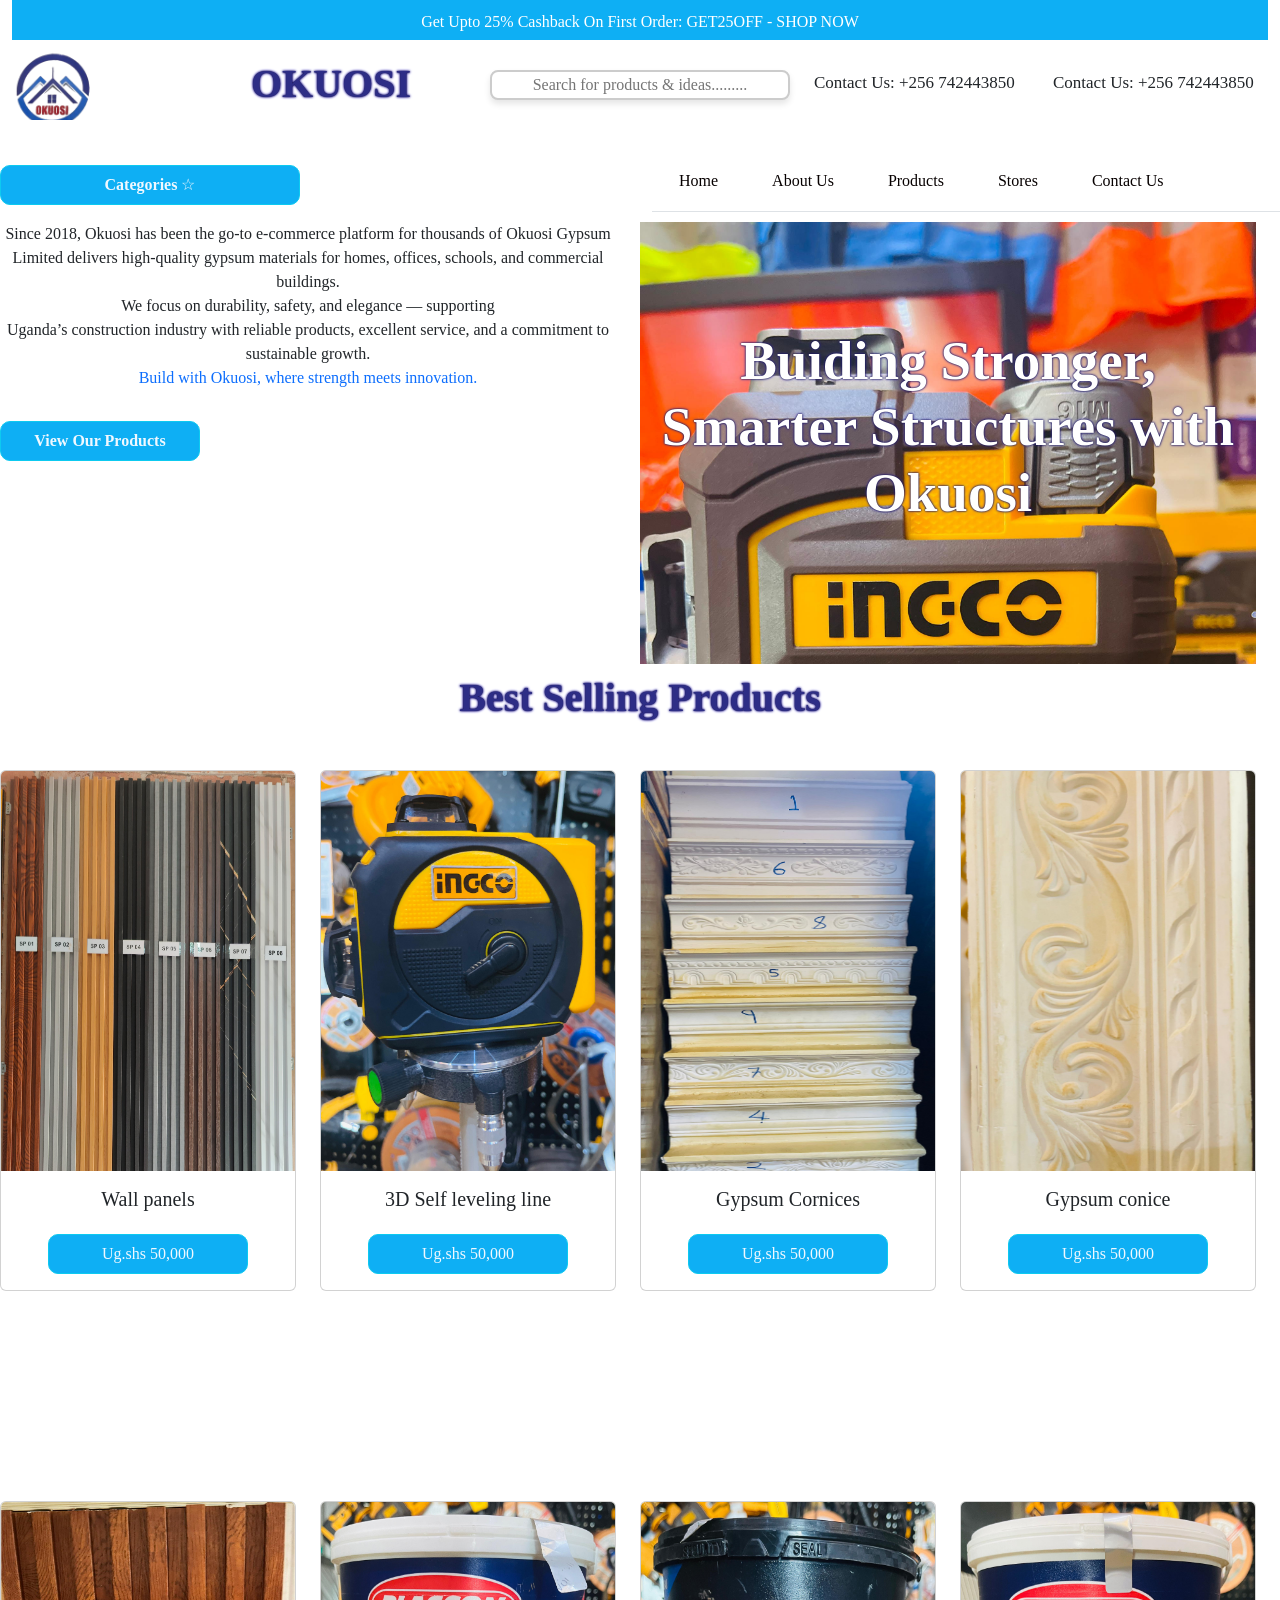
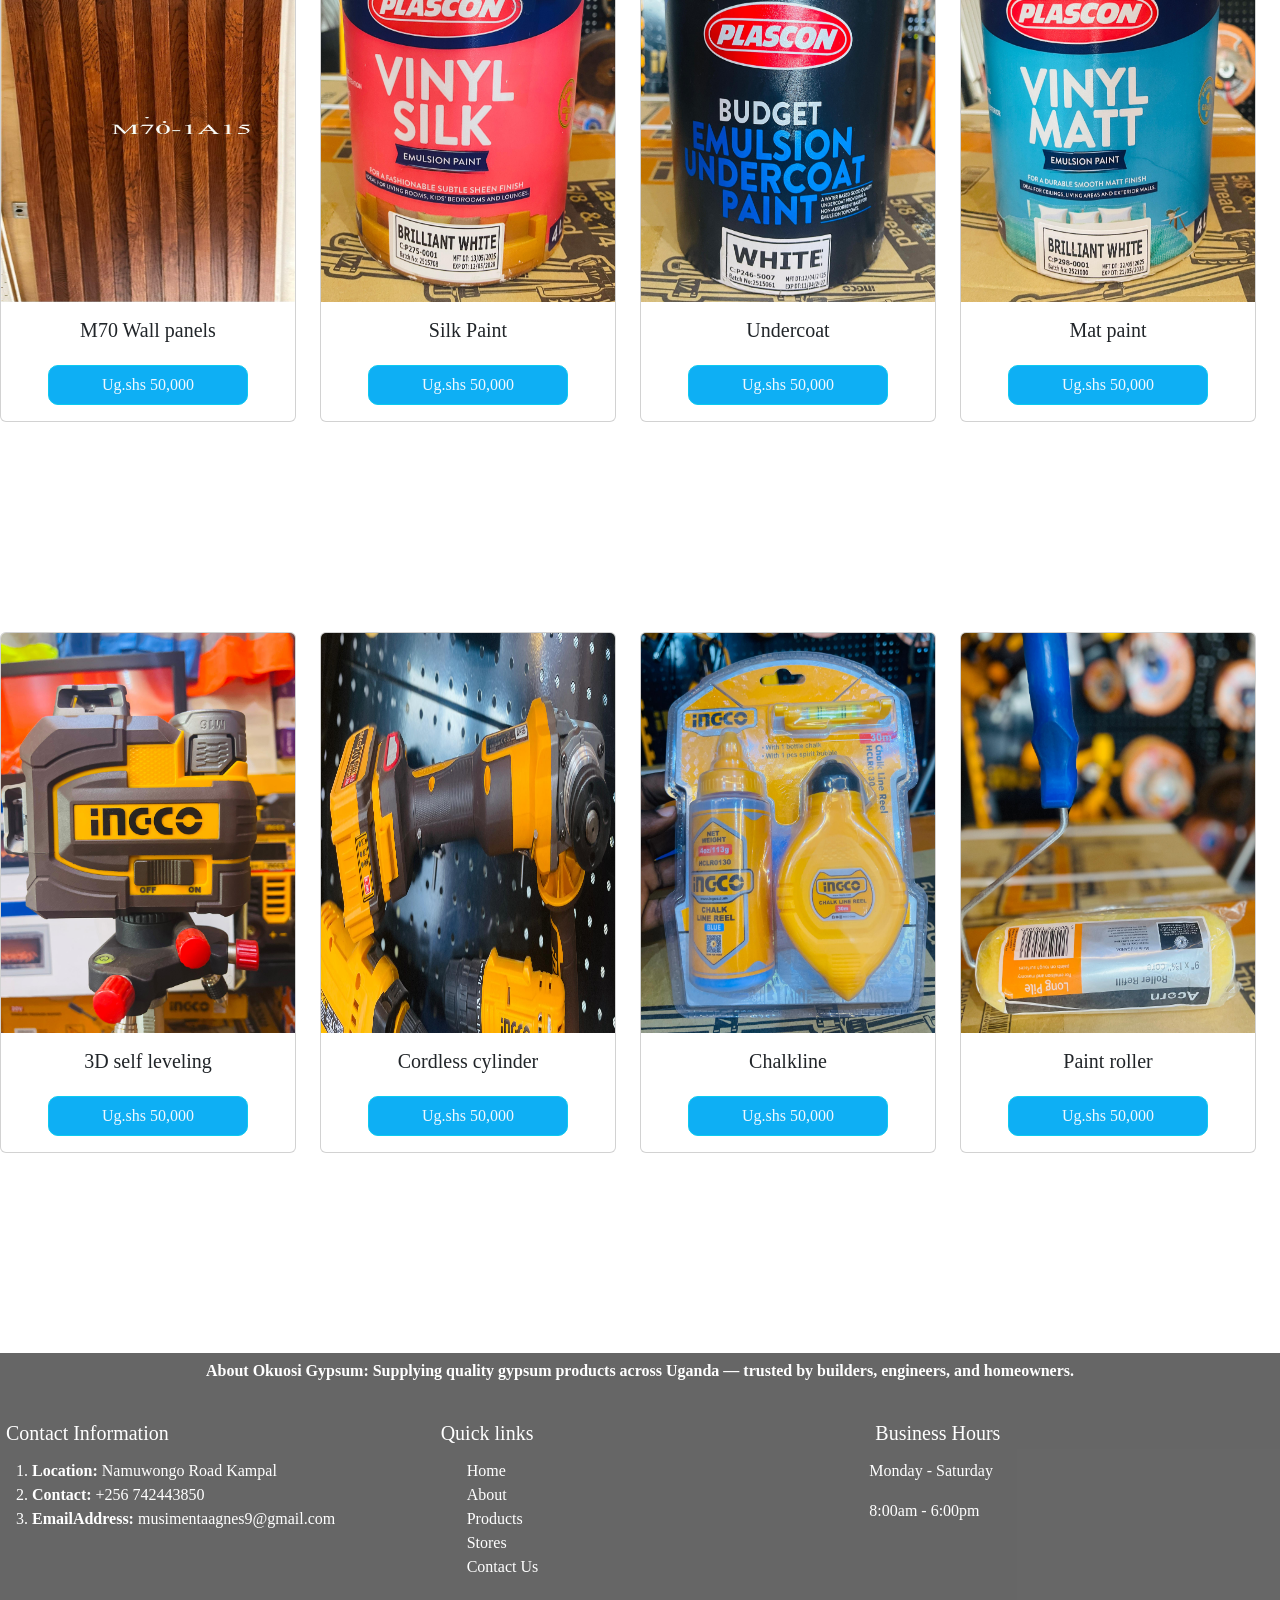
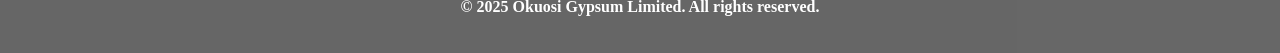
==== index.html @ 9959d903 "first commit" ====
<!DOCTYPE html>
<html lang="en">
<head>
    <meta charset="UTF-8">
    <meta name="viewport" content="width=device-width, initial-scale=1.0">
    <title>Okuosi Hardware and Interior Designs</title>
    <link href="https://cdn.jsdelivr.net/npm/bootstrap@5.3.3/dist/css/bootstrap.min.css" rel="stylesheet">
    <script src="https://cdn.jsdelivr.net/npm/bootstrap@5.3.3/dist/js/bootstrap.bundle.min.js"></script>
    <link rel="stylesheet" href="https://cdnjs.cloudflare.com/ajax/libs/font-awesome/6.0.0-beta3/css/all.min.css">
    <link rel="stylesheet" href="./styles/index.css">
</head>
<body>
    <div class="container-fluid">

             <header class="first-header">
            <p style="color: white; text-align: center; padding-top: 10px;">Get Upto 25% Cashback On First Order: GET25OFF - SHOP NOW</p>
        </header>
        
        <div class="row">
            <div class="col">
                <img src="./images/Okuosi logo.png" style="width: 90px; height: 90px; clip-path: circle(50% at 50% 50%); 
                 object-fit: cover ; padding-bottom: 20px;" alt="Logo"> 
            </div>

            <div class="col">
                <h1 class="display-1">OKUOSI</h1>
            </div>

            <div class="col">
                <input class="Search" type="text" placeholder="Search for products & ideas........." >
            </div>

            <div class="col">
                <p style="font-size: 17px; padding-top: 20px;">Contact Us: +256 742443850</p>
            </div>

            <div class="col">
                <p style="font-size: 17px; padding-top: 20px; ">Contact Us: +256 742443850</p>
            </div>

        </div>
        </div>
        
        <div class="row" style="position: static;">
            <div class="col">
                <li class="btn btn-info" > <a href=""></a> <b>Categories </b><span>&star;</span> </li>
            </div>

            <div class="col">
                  <nav class="tabs">
                        <ul class="nav nav-tabs">
                            <li class="nav-item">
                                <a href="./index.html" class="nav-link">Home</a>
                            </li>
                            <li class="nav-item">
                                <a href="./pages/About.html" class="nav-link"> About Us</a>
                            </li>
                            <li class="nav-item">
                                <a href="./pages/products.html" class="nav-link"> Products</a>
                            </li>
                            <li class="nav-item">
                                <a href="./pages/our_stores.html" class="nav-link">Stores</a>
                            </li>
                            <li class="nav-item">
                                <a href="./pages/contact_us.html" class="nav-link">Contact Us</a>
                            </li>

                        </ul>
            </div>

            <div class="row">
                <div class="col">
                    <p class="words">
                    Since 2018, Okuosi has been the go-to e-commerce platform for thousands of
                    Okuosi Gypsum Limited delivers high-quality 
                    gypsum materials for homes, offices, schools, and commercial  buildings. <br>
                    We focus on durability, safety, and elegance —  
                    supporting <br>
                    Uganda’s construction industry with reliable products, excellent service, 
                    and a commitment to sustainable growth.  <br>
                    <span class="text-primary"> Build with Okuosi, where strength meets innovation.</span>
                   
                    </p>

                    <div>
                        <a class="btn btn-info" style="width: 200px;" href="./pages/products.html"> <b>View Our Products</b></a>
                    </div>
                </div>

                <div class="col">
                    <div class="section"> <br><br><br><br>
                        <h1 class="display-2">Buiding Stronger, Smarter Structures with Okuosi</h1> <br><br><br><br><br>
                    </div>
                    <!-- <img src="./images/3d Self leveling line laser.jpeg"   class="img-thumbnail" width="100%"  alt=""  > -->
                </div>
            </div>

            <br><br><br><br><br>
<!--Next phase-->
            <div>
                <h1 class="display-1 " style="text-align: center;">Best Selling Products</h1>
            </div>

<br><br><br><br>
<!--First line-->
    

            <div class="row">
                <div class="col">
                    <div class="card" style="width: 100%;">
                        <img src="./images/Pannels.jpeg" style="height: 400px;" class="card-img-top img-fluid" alt="">
                        <div class="card-body" style="text-align: center;">
                            <h5>Wall panels</h5>
                            <a class="btn btn-info" style="width: 200px;" href="">Ug.shs 50,000</a>

                        </div>

                    </div>
                </div>

                <div class="col">
                    <div class="card" style="width: 100%;">
                        <img src="./images/3D self leveling line.jpeg" style="height: 400px;" class="card-img-top img-fluid" alt="">
                        <div class="card-body" style="text-align: center;" >
                            <h5>3D Self leveling line</h5>
                            <a class="btn btn-info" style="width: 200px;" href="">Ug.shs 50,000</a>

                        </div>

                    </div>
                </div>

                <div class="col">
                    <div class="card" style="width: 100%;">
                        <img src="./images/Cornice.jpeg"  style="height: 400px;" class="card-img-top img-fluid" alt="">
                        <div class="card-body" style="text-align: center;" >
                            <h5>Gypsum Cornices</h5>
                            <a class="btn btn-info" style="width: 200px;" href="">Ug.shs 50,000</a>

                        </div>

                    </div>
                </div>

                <div class="col">
                    <div class="card" style="width: 100%;">
                        <img src="./images/Gypsum cornices.jpeg"  style="height: 400px;" class="card-img-top img-fluid" alt="">
                        <div class="card-body" style="text-align: center;" >
                            <h5>Gypsum conice</h5>
                            <a class="btn btn-info" style="width: 200px;" href="">Ug.shs 50,000</a>

                        </div>

                    </div>
                </div>

            </div>

<!--The dive to create some space-->
            <div style="width: 100%; height: 200px;" >

            </div>
<!--Second line-->
             


            
            <div class="row">
                <div class="col">
                    <div class="card" style="width: 100%;">
                        <img src="./images/M70 wall pannel.jpeg" style="height: 400px;" class="card-img-top img-fluid" alt="">
                        <div class="card-body" style="text-align: center;" >
                            <h5> M70 Wall panels</h5>
                            <a class="btn btn-info" style="width: 200px;" href="">Ug.shs 50,000</a>

                        </div>

                    </div>
                </div>

                <div class="col">
                    <div class="card" style="width: 100%;">
                        <img src="./images/Silk paint.jpeg" style="height: 400px;" class="card-img-top img-fluid" alt="">
                        <div class="card-body" style="text-align: center;" >
                            <h5>Silk Paint</h5>
                            <a class="btn btn-info" style="width: 200px;" href="">Ug.shs 50,000</a>

                        </div>

                    </div>
                </div>

                <div class="col">
                    <div class="card" style="width: 100%;">
                        <img src="./images/Undercoat paint.jpeg" style="height: 400px;" class="card-img-top img-fluid" alt="">
                        <div class="card-body" style="text-align: center;" >
                            <h5>Undercoat</h5>
                            <a class="btn btn-info" style="width: 200px;" href="">Ug.shs 50,000</a>

                        </div>

                    </div>
                </div>

                <div class="col">
                    <div class="card" style="width: 100%;">
                        <img src="./images/Mat paint.jpeg" style="height: 400px;" class="card-img-top img-fluid" alt="">
                        <div class="card-body" style="text-align: center;" >
                            <h5>Mat paint</h5>
                            <a class="btn btn-info" style="width: 200px;" href="">Ug.shs 50,000</a>

                        </div>

                    </div>
                </div>

            </div>

<!--The dive to create some space-->
            <div style="width: 100%; height: 200px;" >

            </div>


<!--Third line-->

 <div class="row">
                <div class="col">
                    <div class="card" style="width: 100%;">
                        <img src="./images/3d Self leveling line laser.jpeg" style="height: 400px;" class="card-img-top img-fluid" alt="">
                        <div class="card-body" style="text-align: center;" >
                            <h5> 3D self leveling</h5>
                            <a class="btn btn-info" style="width: 200px;" href="">Ug.shs 50,000</a>

                        </div>

                    </div>
                </div>

                <div class="col">
                    <div class="card" style="width: 100%;">
                        <img src="./images/Cordless clinder.jpeg" style="height: 400px;" class="card-img-top img-fluid" alt="">
                        <div class="card-body" style="text-align: center;" >
                            <h5>Cordless cylinder</h5>
                            <a class="btn btn-info" style="width: 200px;" href="">Ug.shs 50,000</a>

                        </div>

                    </div>
                </div>


                <div class="col">
                    <div class="card" style="width: 100%;">
                        <img src="./images/Chalkline.jpeg" style="height: 400px;" class="card-img-top img-fluid" alt="">
                        <div class="card-body" style="text-align: center;" >
                            <h5>Chalkline</h5>
                            <a class="btn btn-info" style="width: 200px;" href="">Ug.shs 50,000</a>

                        </div>

                    </div>
                </div>

                <div class="col">
                    <div class="card" style="width: 100%;">
                        <img src="./images/Paint roller.jpeg" style="height: 400px;" class="card-img-top img-fluid" alt="">
                        <div class="card-body" style="text-align: center;" >
                            <h5>Paint roller</h5>
                            <a class="btn btn-info" style="width: 200px;" href="">Ug.shs 50,000</a>

                        </div>

                    </div>
                </div>

            </div>


<!--The dive to create some space-->
            <div style="width: 100%; height: 200px;" >

            </div>









            <!-- <div class="index">
                <img src="./images/Index final.png" width="100%" height="600px"   alt="">

            </div> -->


            <!-- <div class="row">

                <div class="col" style="width: 400px;">
                    <div>
                        <img src="./images/3d Self leveling line laser.jpeg"  width="600px" height="800px" alt=""  >
                    </div>
                </div>

                <div class="col">

                </div>

            </div> -->

<footer class="footer">
   <b><p style="padding: 6px 6px; text-align: center;">About Okuosi Gypsum: Supplying quality gypsum products across Uganda — trusted by builders, engineers, and homeowners.</p></b> 

    <div class="row">
        <div class="col">
            <h5 style="padding: 6px 6px;">Contact Information</h5>
            <ol>
                <li> <span><b>Location:</b></span> Namuwongo Road Kampal</li>
                <li> <span><b>Contact:</b></span> +256 742443850</li>
                <li> <span><b>EmailAddress:</b></span> musimentaagnes9@gmail.com</li>
            </ol>
        </div>

        <div class="col">
            <b><h5 style="padding: 6px 6px;">Quick links</h5></b>
            <ul>
                <li style="list-style: none; "><a style="text-decoration: none; color: white;" href="./index.html">Home</a></li>
                <li style="list-style: none; " ><a  style="text-decoration: none; color: white;" href="./pages/About.html">About</a></li>
                <li style="list-style: none; " ><a  style="text-decoration: none; color: white;" href="./pages/products.html">Products</a></li>
                <li style="list-style: none; " ><a  style="text-decoration: none; color: white;" href="./pages/our_stores.html">Stores</a></li>
                <li style="list-style: none; " ><a  style="text-decoration: none; color: white;" href="./pages/contact_us.html">Contact Us</a></li>
            </ul>
        </div>

        <div class="col">
             <b><h5 style="padding: 6px 6px;">Business Hours</h5></b>
             <p>Monday - Saturday</p>
             <p>8:00am - 6:00pm</p>
        </div>
    </div>
    
 <b><p style="text-align: center;">&copy; 2025 Okuosi Gypsum Limited. All rights reserved.</p></b>

    


    
  
</footer>
            


        

    </div>
</body>
</html>
---- styles/index.css ----
body {
    font-family: 'Times New Roman';
}

@media(max-width:768px){
    nav ul {
        flex-direction: column;
    }
    nav li{
        width: 100%;
        padding: 10px;
    }
}

html{
    scroll-behavior: smooth;
}

.first-header{
    height: 40px;
    width: 100%;
    
    background-color: rgb(14, 175, 244);
}

.second-header{
    height: 120px;
    background-color: white;
    display: flex;
    flex-wrap: wrap;
    flex-direction: column;
    justify-content: space-between;
    
}

.display-1 {
   font-weight: 900; 
   font-size: 40px;
   padding-top: 10px;
   /* margin-bottom: 40px; */
   padding-bottom: 10px;
   color: rgb(45, 45, 134);
   text-shadow: 0 0 2px rgb(3, 3, 22),  0 0 3px rgb(24, 6, 220);
}




.third-header{
    height: 40px;
    width: 100%;
    background-color: rgb(14, 175, 244);
    display: flex;
}
.btn-info {
    width: 300px;
    background-color: rgb(14, 175, 244);
    color: aliceblue; 
    border-radius: 10px;
    padding: 7px 7px;
    list-style: none;
    text-align: center;
    margin-top: 15px;
    
}

nav li {
    float: left;
    list-style: none;
    padding: 10px 10px;
   

    
}
.nav-link {
    color: rgb(7, 1, 1);
    text-decoration: none;
   

    
    
}

.col {
  margin-top: 10px;
  justify-content: center;
  
  
}

.Search {
  width: 300px;
  text-align: center;
  font-size: 16px;
  margin-top: 20px;
  border: 2px solid #ccc;
  border-radius: 8px;
  transition: 0.3s ease;
  box-shadow: 0 4px 6px rgba(0, 0, 0, 0.1);
}

.Search:focus {
  border-color: #007bff;
  outline: none;
  box-shadow: 0 0 8px rgba(0, 123, 255, 0.5);
}

.index {
    /* background-image: url(../images/3D\ lesser.png); */
    width: 100%;
    height: 600px;
}

.first-index {
  display: flex;
  flex-direction: column; /* Stack children vertically */
  gap: 0;                 /* No space between items */
  padding: 0;
  margin: 5px 5px;
  margin-left: 10px;


}

.words {
    text-align: center;
}

.footer {
     background-color: rgba(1, 1, 1, 0.6);
     width: 100%;
     height: 300px;
     color: white;
}
.section {
    background-image: url(../images/3d\ Self\ leveling\ line\ laser.jpeg);
    width: 100%;
    background-size: cover;
    background-repeat: no-repeat;
    
}

.display-2 {
   font-weight: 900; 
   font-size: 55px;
   padding-top: 10px;
   text-align: center;
   padding-bottom: 10px;
   color: white;
   text-shadow: 0 0 2px rgb(3, 3, 22),  0 0 3px rgb(59, 46, 210);
}
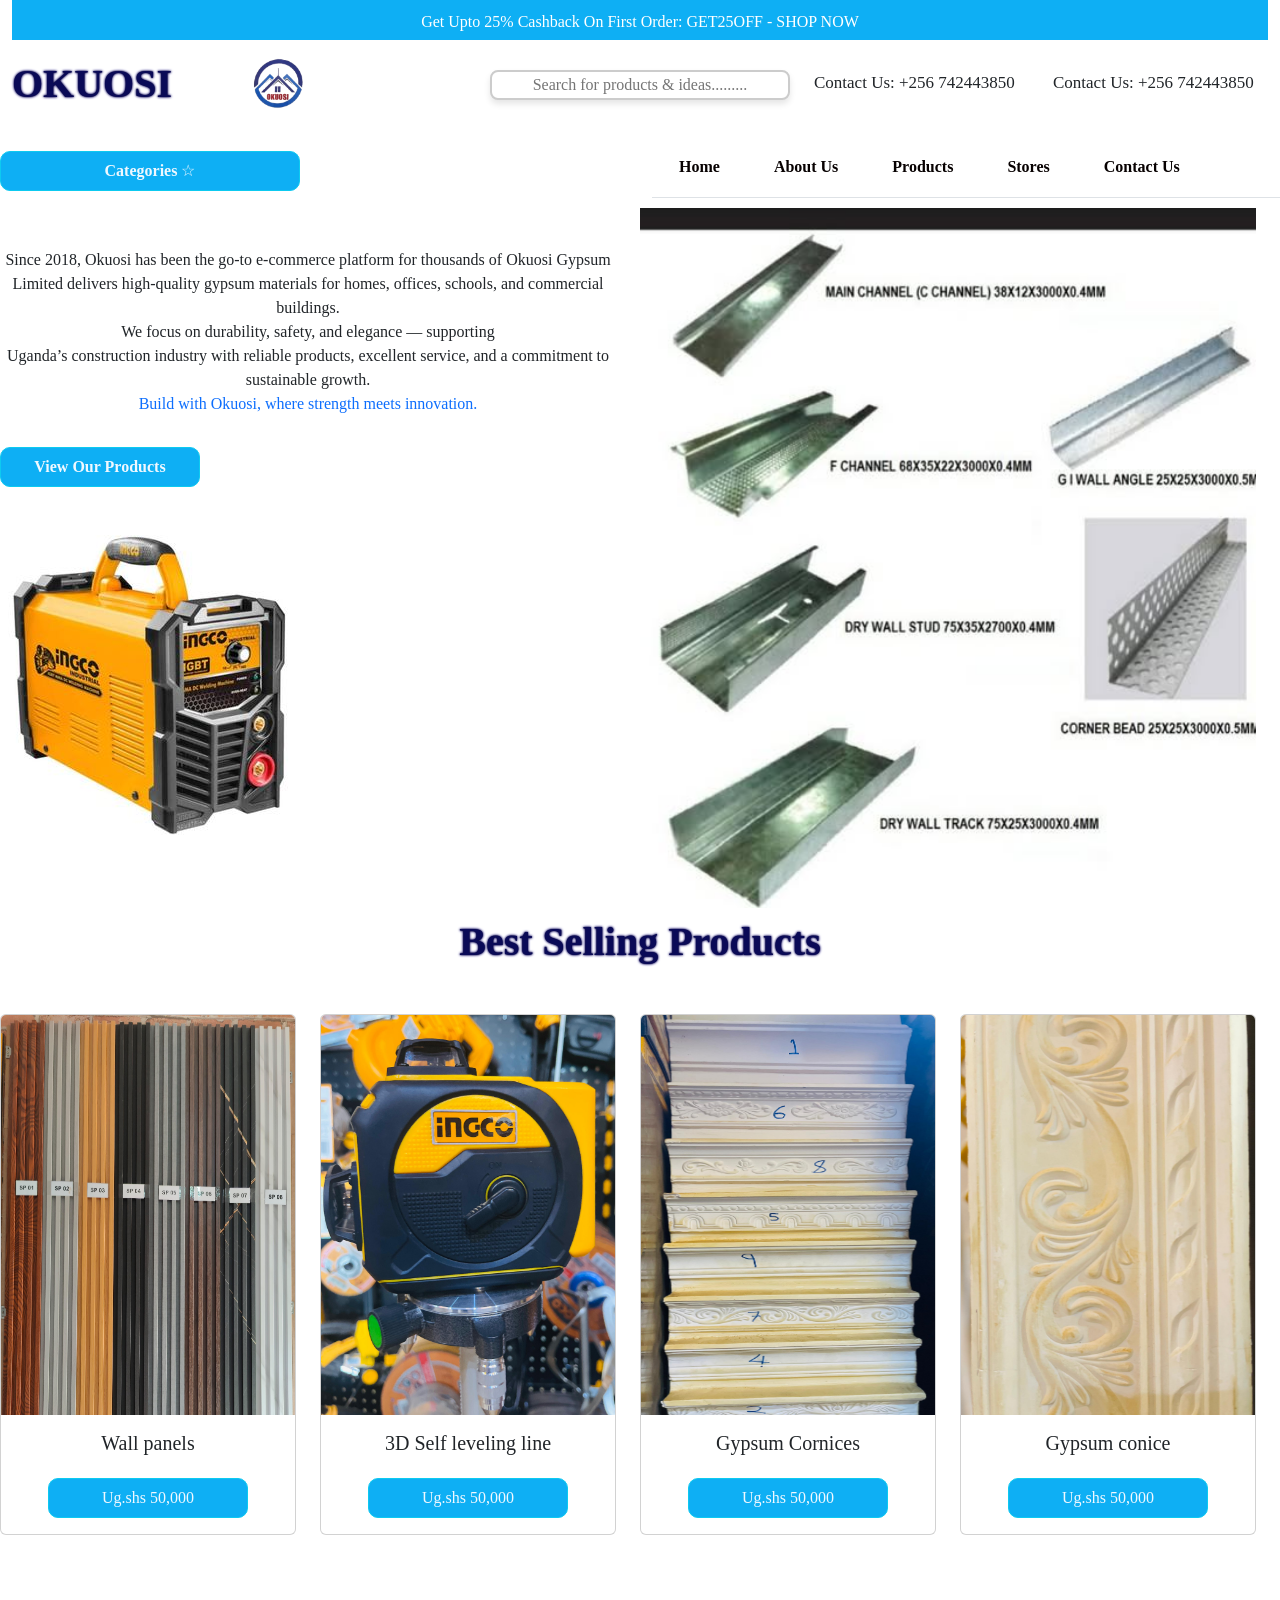
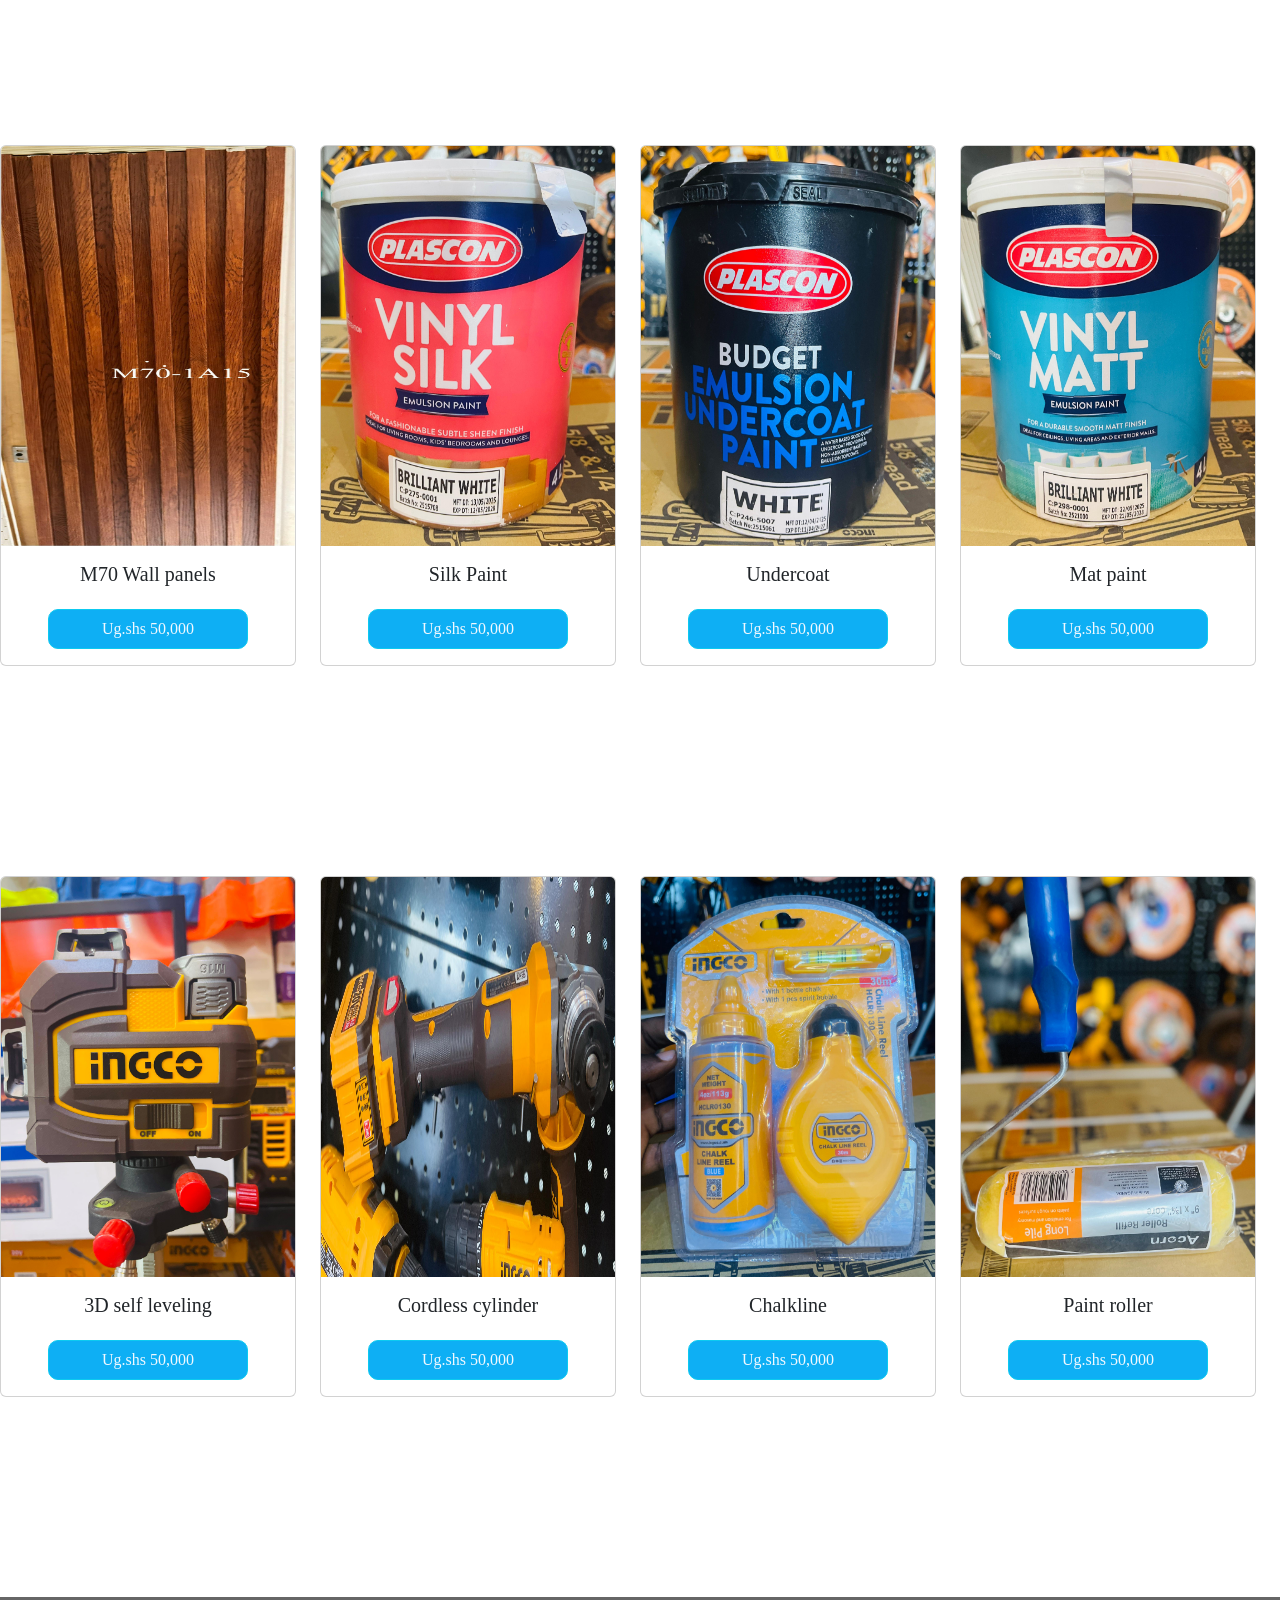
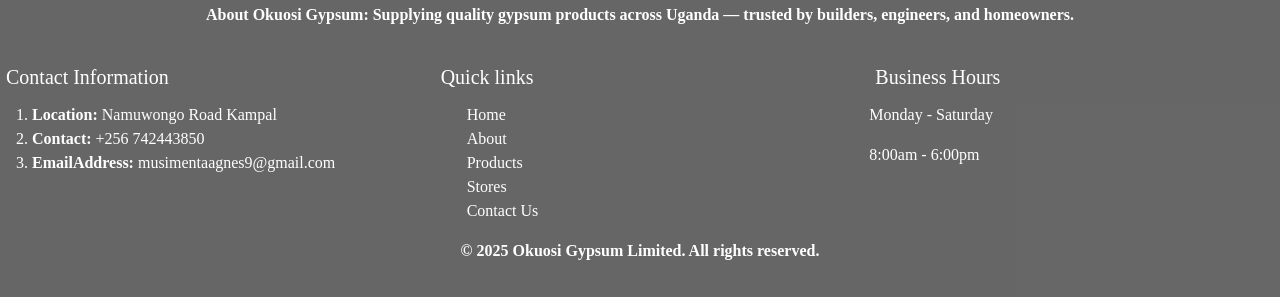
==== commit 746dcc9f: "second commit" ====
--- a/index.html
+++ b/index.html
@@ -13,18 +13,29 @@
     <div class="container-fluid">
 
              <header class="first-header">
-            <p style="color: white; text-align: center; padding-top: 10px;">Get Upto 25% Cashback On First Order: GET25OFF - SHOP NOW</p>
+            <p style="text-align: center; padding-top: 10px; color: white;"  >Get Upto 25% Cashback On First Order: GET25OFF - SHOP NOW</p>
         </header>
         
         <div class="row">
-            <div class="col">
-                <img src="./images/Okuosi logo.png" style="width: 90px; height: 90px; clip-path: circle(50% at 50% 50%); 
-                 object-fit: cover ; padding-bottom: 20px;" alt="Logo"> 
-            </div>
+            
+
+       
+
 
             <div class="col">
                 <h1 class="display-1">OKUOSI</h1>
             </div>
+<!-- 
+             <div class="col">
+                <h1 class="display-1">GYPSUM</h1>
+            </div> -->
+
+              <div class="col">
+                <img src="./images/Okuosi logo.png" style="width: 60px; height: 60px; clip-path: circle(50% at 50% 50%); 
+                 object-fit: cover ; padding-bottom: 0px;" alt="Logo"> 
+            </div>
+
+          
 
             <div class="col">
                 <input class="Search" type="text" placeholder="Search for products & ideas........." >
@@ -43,12 +54,15 @@
         
         <div class="row" style="position: static;">
             <div class="col">
-                <li class="btn btn-info" > <a href=""></a> <b>Categories </b><span>&star;</span> </li>
+                <li class="btn btn-info"  > <a href=""></a> <b>Categories </b><span>&star;</span> </li>
             </div>
 
             <div class="col">
                   <nav class="tabs">
                         <ul class="nav nav-tabs">
+
+                            
+
                             <li class="nav-item">
                                 <a href="./index.html" class="nav-link">Home</a>
                             </li>
@@ -65,8 +79,12 @@
                                 <a href="./pages/contact_us.html" class="nav-link">Contact Us</a>
                             </li>
 
+                            
+                            
                         </ul>
             </div>
+
+
 
             <div class="row">
                 <div class="col">
@@ -82,18 +100,25 @@
                    
                     </p>
 
+                     <div>
+                        <a class="btn btn-info" style="width: 200px;" href="./pages/products.html"> <b>View Our Products</b></a>
+                    </div>
+<br><br>
                     <div>
-                        <a class="btn btn-info" style="width: 200px;" href="./pages/products.html"> <b>View Our Products</b></a>
-                    </div>
-                </div>
-
-                <div class="col">
+                        <img src="./images/MMA Welding machine.jpg" alt="">
+                    </div>
+                </div>
+
+                <div class="col">
+
                     <div class="section"> <br><br><br><br>
-                        <h1 class="display-2">Buiding Stronger, Smarter Structures with Okuosi</h1> <br><br><br><br><br>
-                    </div>
-                    <!-- <img src="./images/3d Self leveling line laser.jpeg"   class="img-thumbnail" width="100%"  alt=""  > -->
-                </div>
-            </div>
+                        <!-- <b><h1 class="display-2">Buiding Stronger, Smarter Structures with Okuosi</h1></b>  <br><br><br><br><br> - -->
+                    </div>
+                    
+                </div>
+            </div>
+
+
 
             <br><br><br><br><br>
 <!--Next phase-->
--- a/styles/index.css
+++ b/styles/index.css
@@ -39,8 +39,9 @@
    padding-top: 10px;
    /* margin-bottom: 40px; */
    padding-bottom: 10px;
-   color: rgb(45, 45, 134);
-   text-shadow: 0 0 2px rgb(3, 3, 22),  0 0 3px rgb(24, 6, 220);
+   color: rgb(10, 10, 87);
+    /* color: rgb(45, 45, 134); */
+   text-shadow: 0 0 2px rgb(3, 3, 22),  0 0 3px rgb(22, 10, 158);
 }
 
 
@@ -73,8 +74,10 @@
     
 }
 .nav-link {
+    
     color: rgb(7, 1, 1);
     text-decoration: none;
+    font-weight: bolder;
    
 
     
@@ -124,6 +127,7 @@
 
 .words {
     text-align: center;
+    margin-top: 40px;
 }
 
 .footer {
@@ -133,10 +137,12 @@
      color: white;
 }
 .section {
-    background-image: url(../images/3d\ Self\ leveling\ line\ laser.jpeg);
+    background-image: url(../images/Gypsum\ metals.jpg);
     width: 100%;
+    height: 700px;
     background-size: cover;
     background-repeat: no-repeat;
+    /* opacity: 70%; */
     
 }
 
@@ -146,8 +152,9 @@
    padding-top: 10px;
    text-align: center;
    padding-bottom: 10px;
-   color: white;
-   text-shadow: 0 0 2px rgb(3, 3, 22),  0 0 3px rgb(59, 46, 210);
+   color: black;
+
+   /* text-shadow: 0 0 2px rgb(3, 3, 22),  0 0 3px rgb(59, 46, 210); */
 }
 
 
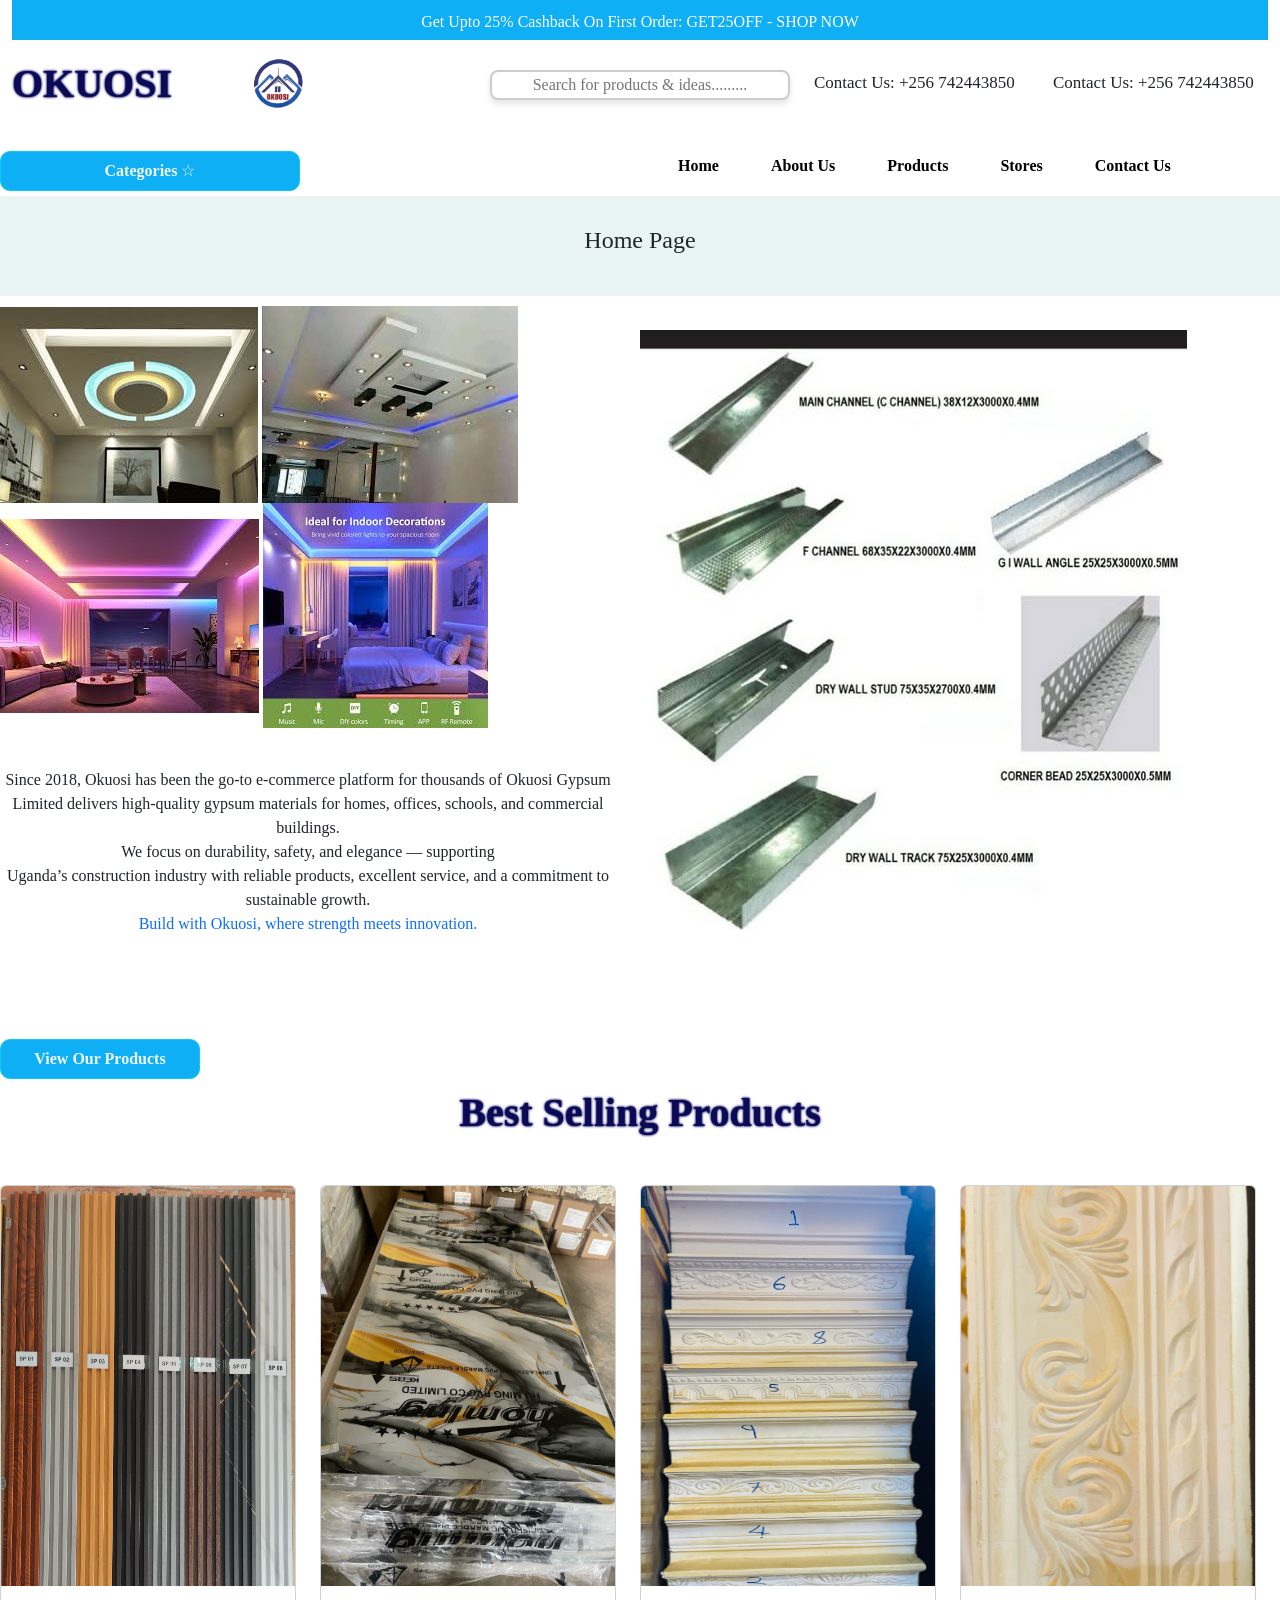
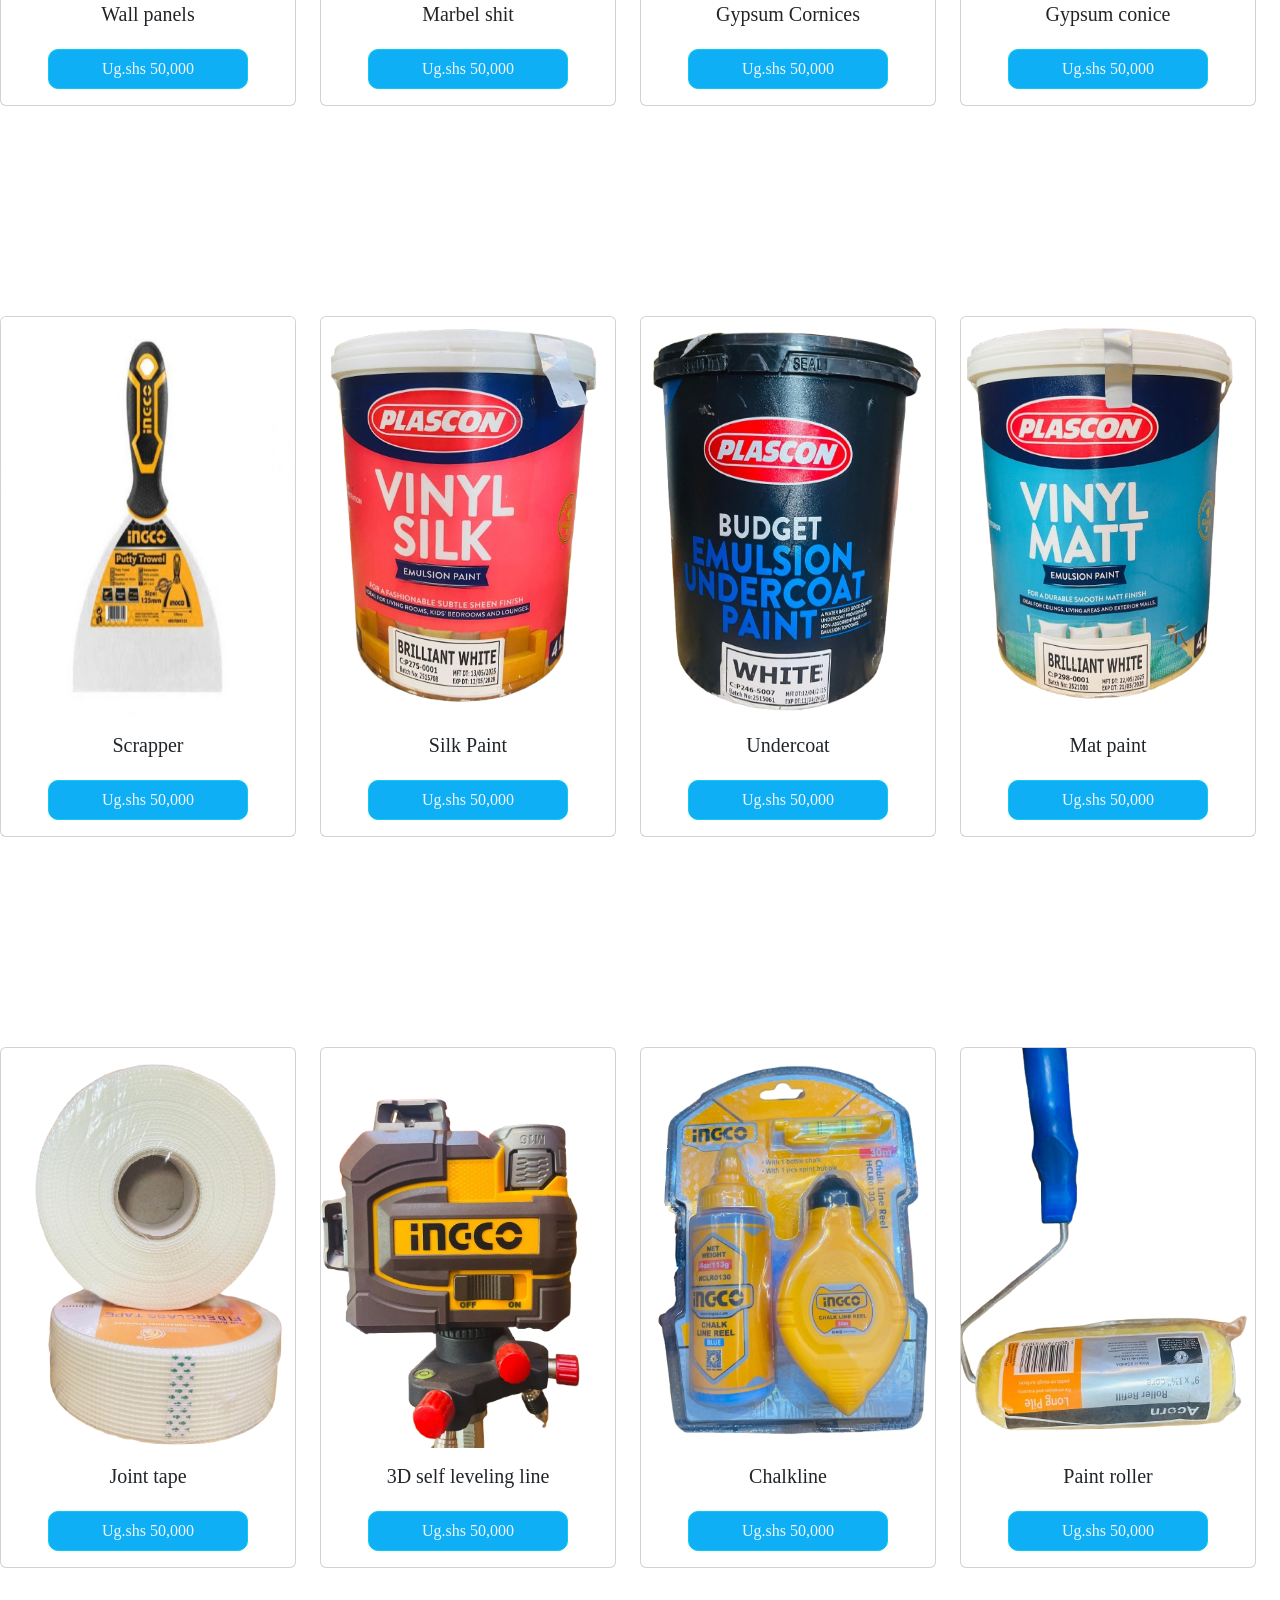
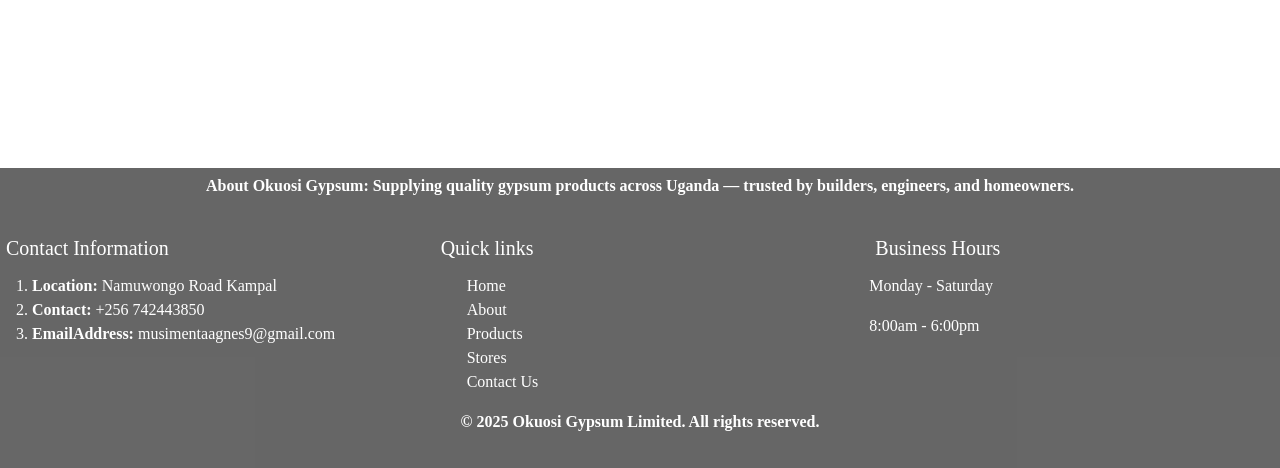
==== commit 0e9afbbf: "added a statement" ====
--- a/index.html
+++ b/index.html
@@ -25,10 +25,12 @@
             <div class="col">
                 <h1 class="display-1">OKUOSI</h1>
             </div>
-<!-- 
-             <div class="col">
-                <h1 class="display-1">GYPSUM</h1>
+
+
+              <!-- <div class="col">
+                <h1 class="display-1">(UG)</h1>
             </div> -->
+
 
               <div class="col">
                 <img src="./images/Okuosi logo.png" style="width: 60px; height: 60px; clip-path: circle(50% at 50% 50%); 
@@ -58,8 +60,8 @@
             </div>
 
             <div class="col">
-                  <nav class="tabs">
-                        <ul class="nav nav-tabs">
+                  <nav>
+                        <ul class="nav">
 
                             
 
@@ -86,8 +88,26 @@
 
 
 
+<br><br>
+<div style="width: 100%; height: 100px; background-color: rgb(233, 244, 244);">
+    <h4 style="text-align: center; padding-top: 30px;">Home Page</h4>
+
+</div>
+
+
+
+
             <div class="row">
                 <div class="col">
+
+
+                 <div   style="width: 100%">
+                        <img src="./images/ceiling 3.jpg" style="height: 100%;" alt="">
+                        <span><img src="./images/ceiling design.jpg" alt=""></span>
+                        <span><img src="./images/living room strip.jpg" alt=""></span>
+                        <span><img src="./images/indoor room lights.jpg" alt=""></span>
+                    </div>
+
                     <p class="words">
                     Since 2018, Okuosi has been the go-to e-commerce platform for thousands of
                     Okuosi Gypsum Limited delivers high-quality 
@@ -100,19 +120,23 @@
                    
                     </p>
 
+
+                    
+<br><br><br>
+
                      <div>
                         <a class="btn btn-info" style="width: 200px;" href="./pages/products.html"> <b>View Our Products</b></a>
                     </div>
-<br><br>
-                    <div>
-                        <img src="./images/MMA Welding machine.jpg" alt="">
-                    </div>
-                </div>
-
-                <div class="col">
-
-                    <div class="section"> <br><br><br><br>
-                        <!-- <b><h1 class="display-2">Buiding Stronger, Smarter Structures with Okuosi</h1></b>  <br><br><br><br><br> - -->
+
+
+
+                    
+                </div>
+
+                <div class="col">
+
+                    <div class="section"> <br>
+                        <img src="./images/Gypsum metals.jpg" alt="">
                     </div>
                     
                 </div>
@@ -145,9 +169,9 @@
 
                 <div class="col">
                     <div class="card" style="width: 100%;">
-                        <img src="./images/3D self leveling line.jpeg" style="height: 400px;" class="card-img-top img-fluid" alt="">
-                        <div class="card-body" style="text-align: center;" >
-                            <h5>3D Self leveling line</h5>
+                        <img src="./images/Marble shit 1 (1).png" style="height: 400px;" class="card-img-top img-fluid" alt="">
+                        <div class="card-body" style="text-align: center;" >
+                            <h5>Marbel shit </h5>
                             <a class="btn btn-info" style="width: 200px;" href="">Ug.shs 50,000</a>
 
                         </div>
@@ -193,19 +217,19 @@
             <div class="row">
                 <div class="col">
                     <div class="card" style="width: 100%;">
-                        <img src="./images/M70 wall pannel.jpeg" style="height: 400px;" class="card-img-top img-fluid" alt="">
-                        <div class="card-body" style="text-align: center;" >
-                            <h5> M70 Wall panels</h5>
-                            <a class="btn btn-info" style="width: 200px;" href="">Ug.shs 50,000</a>
-
-                        </div>
-
-                    </div>
-                </div>
-
-                <div class="col">
-                    <div class="card" style="width: 100%;">
-                        <img src="./images/Silk paint.jpeg" style="height: 400px;" class="card-img-top img-fluid" alt="">
+                        <img src="./images/Scrapper.jpg" style="height: 400px;" class="card-img-top img-fluid" alt="">
+                        <div class="card-body" style="text-align: center;" >
+                            <h5> Scrapper</h5>
+                            <a class="btn btn-info" style="width: 200px;" href="">Ug.shs 50,000</a>
+
+                        </div>
+
+                    </div>
+                </div>
+
+                <div class="col">
+                    <div class="card" style="width: 100%;">
+                        <img src="./images/Silk_paint-removebg-preview.png" style="height: 400px;" class="card-img-top img-fluid" alt="">
                         <div class="card-body" style="text-align: center;" >
                             <h5>Silk Paint</h5>
                             <a class="btn btn-info" style="width: 200px;" href="">Ug.shs 50,000</a>
@@ -217,7 +241,7 @@
 
                 <div class="col">
                     <div class="card" style="width: 100%;">
-                        <img src="./images/Undercoat paint.jpeg" style="height: 400px;" class="card-img-top img-fluid" alt="">
+                        <img src="./images/Undercoat_paint-removebg-preview.png" style="height: 400px;" class="card-img-top img-fluid" alt="">
                         <div class="card-body" style="text-align: center;" >
                             <h5>Undercoat</h5>
                             <a class="btn btn-info" style="width: 200px;" href="">Ug.shs 50,000</a>
@@ -229,7 +253,7 @@
 
                 <div class="col">
                     <div class="card" style="width: 100%;">
-                        <img src="./images/Mat paint.jpeg" style="height: 400px;" class="card-img-top img-fluid" alt="">
+                        <img src="./images/Mat_paint-removebg-preview.png" style="height: 400px;" class="card-img-top img-fluid" alt="">
                         <div class="card-body" style="text-align: center;" >
                             <h5>Mat paint</h5>
                             <a class="btn btn-info" style="width: 200px;" href="">Ug.shs 50,000</a>
@@ -252,32 +276,32 @@
  <div class="row">
                 <div class="col">
                     <div class="card" style="width: 100%;">
-                        <img src="./images/3d Self leveling line laser.jpeg" style="height: 400px;" class="card-img-top img-fluid" alt="">
-                        <div class="card-body" style="text-align: center;" >
-                            <h5> 3D self leveling</h5>
-                            <a class="btn btn-info" style="width: 200px;" href="">Ug.shs 50,000</a>
-
-                        </div>
-
-                    </div>
-                </div>
-
-                <div class="col">
-                    <div class="card" style="width: 100%;">
-                        <img src="./images/Cordless clinder.jpeg" style="height: 400px;" class="card-img-top img-fluid" alt="">
-                        <div class="card-body" style="text-align: center;" >
-                            <h5>Cordless cylinder</h5>
-                            <a class="btn btn-info" style="width: 200px;" href="">Ug.shs 50,000</a>
-
-                        </div>
-
-                    </div>
-                </div>
-
-
-                <div class="col">
-                    <div class="card" style="width: 100%;">
-                        <img src="./images/Chalkline.jpeg" style="height: 400px;" class="card-img-top img-fluid" alt="">
+                        <img src="./images/Joint_tape-removebg-preview.png" style="height: 400px;" class="card-img-top img-fluid" alt="">
+                        <div class="card-body" style="text-align: center;" >
+                            <h5> Joint tape</h5>
+                            <a class="btn btn-info" style="width: 200px;" href="">Ug.shs 50,000</a>
+
+                        </div>
+
+                    </div>
+                </div>
+
+                <div class="col">
+                    <div class="card" style="width: 100%;">
+                        <img src="./images/3d_Self_leveling_line_laser-removebg-preview.png" style="height: 400px;" class="card-img-top img-fluid" alt="">
+                        <div class="card-body" style="text-align: center;" >
+                            <h5>3D self leveling line</h5>
+                            <a class="btn btn-info" style="width: 200px;" href="">Ug.shs 50,000</a>
+
+                        </div>
+
+                    </div>
+                </div>
+
+
+                <div class="col">
+                    <div class="card" style="width: 100%;">
+                        <img src="./images/Chalkline-removebg-preview.png" style="height: 400px;" class="card-img-top img-fluid" alt="">
                         <div class="card-body" style="text-align: center;" >
                             <h5>Chalkline</h5>
                             <a class="btn btn-info" style="width: 200px;" href="">Ug.shs 50,000</a>
@@ -289,7 +313,7 @@
 
                 <div class="col">
                     <div class="card" style="width: 100%;">
-                        <img src="./images/Paint roller.jpeg" style="height: 400px;" class="card-img-top img-fluid" alt="">
+                        <img src="./images/Paint_roller-removebg-preview.png" style="height: 400px;" class="card-img-top img-fluid" alt="">
                         <div class="card-body" style="text-align: center;" >
                             <h5>Paint roller</h5>
                             <a class="btn btn-info" style="width: 200px;" href="">Ug.shs 50,000</a>
--- a/styles/index.css
+++ b/styles/index.css
@@ -75,9 +75,10 @@
 }
 .nav-link {
     
-    color: rgb(7, 1, 1);
+    color:black;
     text-decoration: none;
     font-weight: bolder;
+
    
 
     
@@ -137,11 +138,11 @@
      color: white;
 }
 .section {
-    background-image: url(../images/Gypsum\ metals.jpg);
+    /* background-image: url(../images/Gypsum\ metals.jpg); */
     width: 100%;
-    height: 700px;
-    background-size: cover;
-    background-repeat: no-repeat;
+    height: 100%;
+    /* background-size: cover; */
+    /* background-repeat: no-repeat; */
     /* opacity: 70%; */
     
 }
